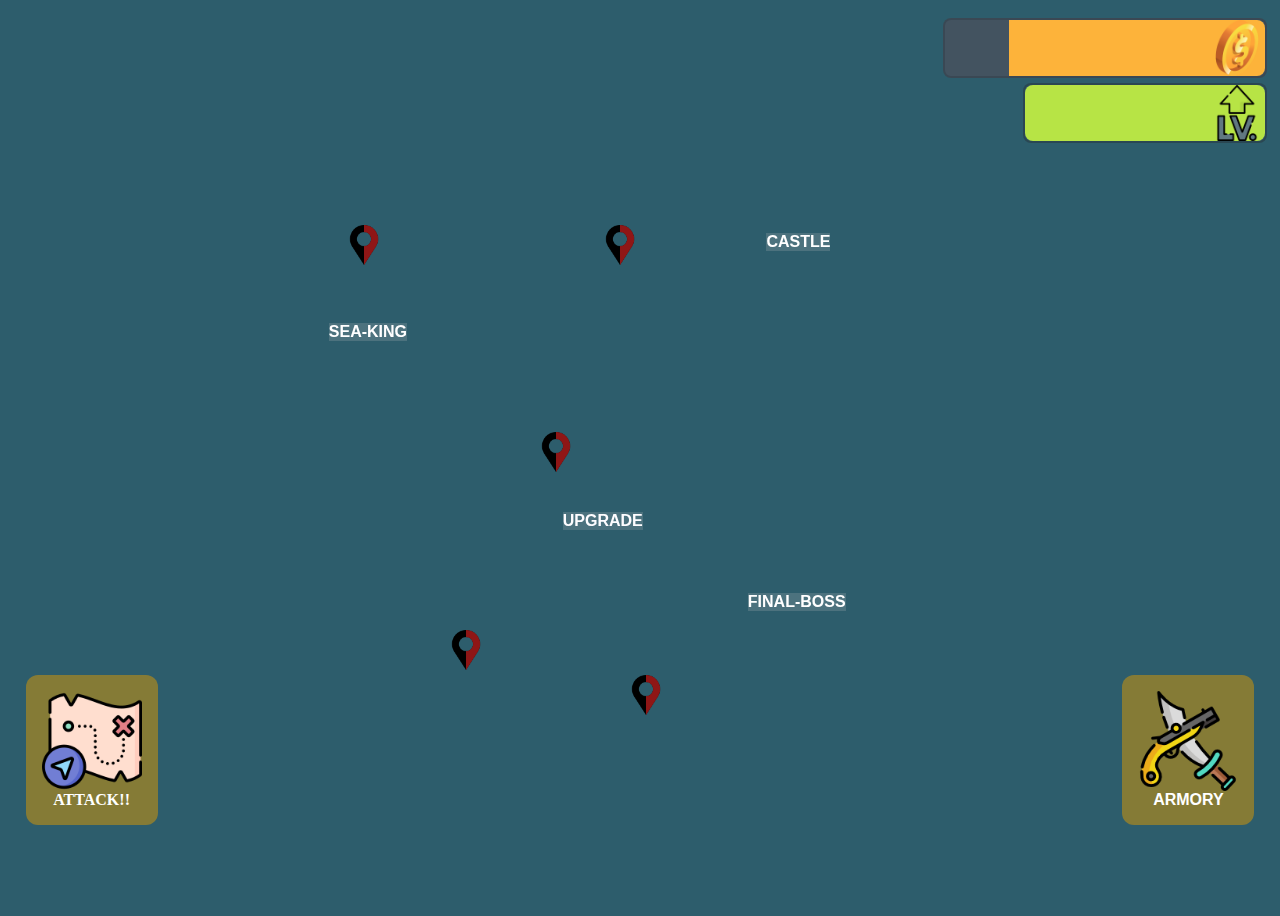
==== index.html @ 00337d71 "upload" ====
<!DOCTYPE html>
<html lang="en">

<head>
    <meta charset="UTF-8">
    <meta http-equiv="X-UA-Compatible" content="IE=edge">
    <meta name="viewport" content="width=device-width, initial-scale=1.0">
    <link rel="stylesheet" href="styles.css">
    <title>Document</title>
</head>

<body>
    <div class="pointsContainer">
        <section class="currentLevel">
            <img class="coinsImg" src="images/coin.png">
            <div class="pointsBox "></div>
            <div class="pointsBox points"></div>
            <div class="pointsBox points"></div>
            <div class="pointsBox points"></div>
            <div class="pointsBox points"></div>
        </section>

        <section class="powerPoints">
            <img class="levelImg" src="images/level-up.png">
            <div class="levelsBox level"></div>
            <div class="levelsBox level"></div>
            <div class="levelsBox level"></div>
            <div class="levelsBox level"></div>
            <div class="levelsBox level"></div>
        </section>
    </div>
    <section></section>
    <a href="Level1/level1.html" class="locationBtn"></a>
    <a class="locationBtn2"></a>
    <a class="locationBtn3"></a>
    <a class="locationBtn4"></a>
    <a class="locationBtn5"></a>
    <div class="mainMap">
    </div>
    <button class="castle">CASTLE</button>
    <button class="mBoss">SEA-KING</button>
    <button class="weaponsMap">UPGRADE</button>
    <button class="fBoss">FINAL-BOSS</button>
    <a href="Level1/index.html" class="attack"><img class="treasureMap" src="images/treasure-map (1).png">ATTACK!!</a>
    <button class="UPGRADE"><img class="weaponImg" src="images/weapon.png">ARMORY</button>

    <!-- king dialogue -->
    <dialog class="castleModal">
        <button class="closeKingBtn">X</button>
        <div class="containerModal">
            <p class="info">
                IN THE KINGDOM OF ELDORIA, AN ANCIENT MONSTER AWAKENS,
                ITS SINISTER POWER THREATENING THE REALM'S FORSAKEN.
                A HERO EMERGES, CHOSEN BY FATE'S DECREE,
                ARMED WITH COURAGE AND A WILL TO SET ELDORIA FREE. </p>
            <img src="images/king.png">
        </div>
    </dialog>
    <!-- seaMonster -->
    <dialog class="castleModalSea">
        <button class="closeSeaBtn">X</button>
        <div class="containerSea">
            <p class="infoSea">
                In the coastal realm, a monstrous creature ascends,
                From the depths of the ocean, its wrath extends.
                Defeat him to gain access to the armory fight the final boss </p>
            <img src="images/seaMonster.png">
        </div>
    </dialog>
    <!-- Weapons -->
    <dialog class="castleModalWeapons">
        <div class="containerWeapons">
            <nav class="weaponModalNav">
                <p class="infoWeapons">UPGRADE</p>
                <button class="weaponsExit">EXIT</button>
            </nav>
            <button class="previousBtn">&lt;</button>
            <section class="weaponsSlots">
                <div class="weaponsModal">
                    <div id="soldierOutfitBox"></div>
                    <span class="soldierOutfit">SOLDIER</span>
                    <span class="costOfWeapon">1,500<img src="images/coin.png"></span>
                    <main class="armoryBtns">
                        <button class="buyBtn">EQUIP</button>
                        <span class="uncommonSpan">UNCOMMON</span>
                    </main>
                </div>
                <div class="weaponsModal">
                    <div id="SAMURAIOutfitBox"></div>
                    <span class="SAMURAIOutfit">SAMURAI-ARCHER</span>
                    <span class="costOfWeapon">6,000<img src="images/coin.png"></span>
                    <main class="armoryBtns">
                        <button class="buyBtn">EQUIP</button>
                        <span class="legendarySpan">MYSTICAL</span>
                    </main>
                </div>
                <div class="weaponsModal">
                    <div id="WANDEREROutfitBox"></div>
                    <span class="WANDEREROutfit">ASSASSIN</span>
                    <span class="costOfWeapon">3,500<img src="images/coin.png"></span>
                    <main class="armoryBtns">
                        <button class="buyBtn">EQUIP</button>
                        <span class="raraSpan">RARE</span>
                    </main>
                </div>
            </section>
            <button class="nextBtn">&gt;</button>
            <!-- <img src="Weapons.png"> -->
        </div>
    </dialog>

    <script src="main.js"></script>
</body>

</html>
---- styles.css ----
* {

    padding: 0;
}

body {
    height: 100vh;
    overflow: hidden;
    background-color: #1d5e6e;
    background: rgb(45, 93, 108);

}

.mainMap {
    z-index: -1;
    background-color: red;
    background: url(images/My\ project-1.png);
    position: fixed;
    top: 50%;
    left: 50%;
    transform: translate(-50%, -50%);
    cursor: pointer;
    margin-top: 1%;
    width: 70%;
    height: 100%;
    background-size: contain;
    background-repeat: no-repeat;
}

.castle,
.mBoss,
.weaponsMap,
.fBoss {
    color: white;
    font-size: 1rem;
    position: relative;
    top: 25%;
    right: -60%;
    background-color: rgba(211, 209, 209, 0.188);
    border: none;
    transition: 0.2s;
    font-weight: bolder;
}

.mBoss {
    position: relative;
    top: 35%;
    right: -20%;
}

.weaponsMap {
    position: relative;
    top: 56%;
    right: -32%;
    color: rgb(254, 253, 255);
}

.fBoss {
    position: relative;
    top: 65%;
    right: -40%;

}

.castle:hover,
.mBoss:hover,
.weaponsMap:hover,
.fBoss:hover {
    cursor: pointer;
    opacity: 0.8;
}

.attack {
    position: fixed;
    top: 75%;
    left: 2%;
    padding: 1rem 1rem;
    border: none;
    border-radius: 0.75rem;
    transition: 0.5s;
    background-color: #857b36;
    color: white;
    font-weight: bolder;
    font-size: 1rem;
    text-decoration: none;
    text-align: center;
}

.attack:hover {
    cursor: pointer;
    color: #857b36;
    background-color: #18444d;
    box-shadow: 0px 0px 10px #857b36;
}

.attack:active {
    opacity: 0.6;
}

.UPGRADE {
    position: fixed;
    top: 75%;
    right: 2%;
    padding: 1rem 1rem;
    border: none;
    border-radius: 0.75rem;
    transition: 0.5s;
    background-color: #857b36;
    color: white;
    font-weight: bolder;
    font-size: 1rem;
}

.UPGRADE:hover {
    cursor: pointer;
    color: #857b36;
    background-color: #18444d;
    box-shadow: 0px 0px 10px #857b36;
}

.treasureMap {
    display: block;
    height: 100px;
}

.weaponImg {
    display: block;
    height: 100px;
}

.locationBtn,
.locationBtn2,
.locationBtn3,
.locationBtn4,
.locationBtn5 {
    position: absolute;
    top: 25%;
    right: 50%;
    background-color: rgba(255, 255, 255, 0);
    border: none;
    color: white;
    background: url(images/location.png);
    background-size: contain;
    background-repeat: no-repeat;
    width: 40px;
    height: 40px;
    transition: 0.4s;
}

.locationBtn2 {
    top: 25%;
    right: 70%;
}

.locationBtn3 {
    top: 48%;
    right: 55%;
}

.locationBtn4 {
    top: 70%;
    right: 62%;
}

.locationBtn5 {
    top: 75%;
    right: 48%;
}

.locationBtn:hover,
.locationBtn2:hover,
.locationBtn3:hover,
.locationBtn4:hover,
.locationBtn5:hover {
    cursor: pointer;
    opacity: 0.7;
}

.pointsContainer {
    z-index: -1;
    position: fixed;
    top: 2%;
    right: 1%;
    display: flex;
    flex-direction: column;
    gap: 5px;
    justify-content: center;
    align-items: end;
}

.powerPoints {
    border: 2px solid rgba(0, 0, 0, 0.196);
    width: 15rem;
    height: 3.5rem;
    background-color: rgba(255, 0, 0, 0.038);
    border-radius: 0.5rem;
    display: flex;
    justify-content: end;
}

.currentLevel {
    border-radius: 0.5rem;
    border: 2px solid rgba(0, 0, 0, 0.129);
    width: 20rem;
    height: 3.5rem;
    background-color: rgba(255, 0, 0, 0.105);
    display: flex;
    justify-content: end;
}

.coinsImg,
.levelImg {
    position: absolute;
    z-index: 1;
    height: 45%;
}

.pointsBox {
    width: 20%;
}

.points {
    background-color: #fdb33a;
}

.points:nth-last-of-type(5) {
    border-top-left-radius: 0.5rem;
    border-bottom-left-radius: 0.5rem;

}

.points:nth-last-of-type(1) {
    border-top-right-radius: 0.5rem;
    border-bottom-right-radius: 0.5rem;
}

.levelsBox {
    width: 20%;
}

.level {
    background-color: #b7e445;
}

.level:nth-last-of-type(5) {
    border-top-left-radius: 0.5rem;
    border-bottom-left-radius: 0.5rem;

}

.level:nth-last-of-type(1) {
    border-top-right-radius: 0.5rem;
    border-bottom-right-radius: 0.5rem;
}

/* modal */
.containerModal {
    display: flex;
    flex-direction: row;
    justify-content: center;
    align-items: center;
    border: none;
    background-color: rgb(156, 50, 50);
    border-radius: 1rem;
}

.castleModal {
    width: 50%;
    color: white;
    border-radius: 1rem;
    border: 5px solid rgb(255, 149, 0);
}

.containerModal>img {
    width: 500px;
    position: fixed;
    opacity: 1;
    transition: 0.5s;
}

.info {
    font-weight: bolder;
    letter-spacing: 2px;
    padding: 1rem;
    text-align: center;
}

.containerModal>img:hover {
    opacity: 0.2;
}

.containerSea {
    display: flex;
    flex-direction: row;
    justify-content: center;
    align-items: center;
    border: none;
    background-color: #6398a8;
    border-radius: 0.5rem;
}

.castleModalSea {
    width: 50%;
    color: white;
    padding: 0;
    border: 10px solid #31464b;
    border-radius: 0.75rem;
}

.containerSea>img {
    width: 500px;
    position: fixed;
    left: 10%;
    top: 10%;
    opacity: 1;
    transition: 0.5s;

}

.infoSea {
    font-size: x-large;
    font-weight: bolder;
    letter-spacing: 2px;
    padding: 1rem;
    text-align: center;

}

.containerSea>img:hover {
    opacity: 0.2;
}

.closeKingBtn,
.closeSeaBtn {
    position: absolute;
    top: 2%;
    left: 97%;
    background-color: rgba(255, 0, 0, 0);
    border: none;
    font-weight: bolder;
    font-size: medium;
    transition: 0.3s;
}

.closeKingBtn:hover,
.closeSeaBtn:hover {
    opacity: 0.7;
    cursor: pointer;
}

/* weapons */

.weaponModalNav {
    display: flex;
}

.weaponsExit {
    position: absolute;
    top: 5%;
    right: 6%;
    padding: 0.5rem 1rem;
    border-radius: 0.5rem;
    border: none;
    font-weight: bolder;
    background-color: rgb(196, 108, 36);
    color: white;
    font-family: "dragon";
    letter-spacing: 2px;
    box-shadow: 0px 0px 10px rgb(38, 39, 38);
    transition: 0.3s;
}

.weaponsExit:hover {
    opacity: 0.8;
    cursor: pointer;
}

.containerWeapons {
    display: flex;
    flex-direction: column;
    justify-content: center;
    align-items: center;
    border: none;
    border-radius: 0.5rem;
}

.castleModalWeapons {
    width: 75%;
    color: white;
    height: 75%;
    padding: 0;
    border: 1px solid #ffffffa5;
    /* border: none; */
    /* background: url(images/weaponBackground.jpg); */
    background: radial-gradient(rgb(152, 176, 148), rgb(49, 52, 12));
    border-radius: 0.75rem;
    box-shadow: 0px 0px 10px rgb(0, 0, 0);
}

.containerWeapons>img {
    width: 500px;
    position: fixed;
    left: 10%;
    top: 10%;
    opacity: 1;
    transition: 0.5s;

}

.infoWeapons {
    display: inline-block;
    font-weight: bolder;
    letter-spacing: 2px;
    padding: 1rem;
    text-align: center;
    font-size: x-large;
    font-family: "dragon";
}

.containerWeapons>img:hover {
    opacity: 0.2;
}

.weaponsSlots {
    display: grid;
    grid-template-columns: repeat(3, 1fr);
    gap: 1rem;
}

.costOfWeapon {
    position: absolute;
    font-weight: bolder;
    top: 66%;
    font-size: x-large;
}

.costOfWeapon>img {
    width: 25px;
    position: absolute;
}

.weaponsModal {
    font-family: "dragon";
    box-sizing: border-box;
    border-radius: 0.5rem;
    background-color: rgba(60, 61, 59, 0.512);
    width: 20rem;
    height: 25rem;
    text-align: center;
    display: flex;
    flex-direction: column;
    justify-content: space-between;
    align-items: center;
    padding: 1rem 0;
    /* border: 1px solid rgb(64, 136, 178); */
    box-shadow: 0px 0px 10px rgb(60, 60, 60);
    border: 3px solid rgba(60, 61, 59, 0.512);
    /* border: 10px solid rgb(62, 60, 60); */
    transition: 0.3s;

}

.weaponsModal:hover {
    cursor: pointer;
    border: 3px solid rgb(118, 116, 30);
    box-shadow: 0px 0px 25px rgb(118, 116, 30);
}

.weaponsModal:hover .soldierOutfit,
.weaponsModal:hover .SAMURAIOutfit,
.weaponsModal:hover .WANDEREROutfit {
    letter-spacing: 2px;
}

.weaponsModal:nth-of-type(2) {
    background-color: rgba(164, 37, 37, 0.751);
}

.weaponsModal:nth-of-type(3) {
    background-color: rgba(113, 85, 48, 0.593);
}

.previousBtn,
.nextBtn {
    position: absolute;
    top: 50%;
    left: 1%;
    background-color: rgb(236, 236, 236);
    border-radius: 50%;
    border: none;
    font-size: large;
    font-weight: bolder;
    padding: 0.2rem 0.5rem;
}

.nextBtn {
    position: absolute;
    top: 50%;
    left: 96%;
}

.soldierOutfit,
.SAMURAIOutfit,
.WANDEREROutfit {
    transition: 0.2s;
    padding: 0.5rem 0;
    position: relative;
    top: -25%;
    color: white;
    font-size: 2rem;
}

#soldierOutfitBox {
    background: url(images/soldierImg.png);
    background-size: contain;
    background-repeat: no-repeat;
    position: relative;
    left: 10%;
    width: 85%;
    height: 80%;
}


#SAMURAIOutfitBox {
    background: url(images/sam.png);
    background-size: 290px;
    background-repeat: no-repeat;
    width: 100%;
    height: 100%;
}

#WANDEREROutfitBox {
    background: url(images/assassin.png);
    background-size: contain;
    background-repeat: no-repeat;
    position: relative;
    top: -5%;
    left: 15%;
    width: 100%;
    height: 100%;
}

.armoryBtns {
    display: flex;
    gap: 2rem;
    padding-bottom: 1rem;
}

.buyBtn {
    padding: 0.35rem 1rem;
    background: linear-gradient(to bottom, rgb(196, 172, 38), rgb(210, 191, 80));
    box-shadow: 0px 0px 5px gold;
    color: white;
    border: none;
    border: 2px solid gold;
    border-radius: 0.25rem;
    font-weight: bolder;
    font-family: "dragon";
    letter-spacing: 1px;
}

.uncommonSpan {
    font-family: "raphia";
    padding: 0.35rem 1rem;
    background-color: grey;
    box-shadow: 0px 0px 5px rgb(30, 30, 30);
    border-radius: 0.25rem;
    color: black;
    font-weight: bolder;
    letter-spacing: 1px;
}

.legendarySpan {
    font-family: "raphia";
    padding: 0.35rem 1rem;
    background-color: rgb(188, 46, 115);
    box-shadow: 0px 0px 10px rgb(177, 40, 106);
    border-radius: 0.25rem;
    color: white;
    font-weight: bolder;
    letter-spacing: 2px;
}

.raraSpan {
    font-family: "raphia";
    padding: 0.35rem 1rem;
    background-color: rgb(103, 46, 188);
    box-shadow: 0px 0px 5px rgb(42, 13, 85);
    border-radius: 0.25rem;
    color: white;
    font-weight: bolder;
    letter-spacing: 2px;
}

@font-face {
    font-family: "dragon";
    src: url(Fonts/dragon-hunter-font/DragonHunter-9Ynxj.otf);
}

@font-face {
    font-family: "munake";
    src: url(Fonts/munake-font/Munake-vm0rE.otf);
}

@font-face {
    font-family: "raphia";
    src: url(Fonts/raphia-font/RaphiaPersonalUse-gxe8E.otf);
}
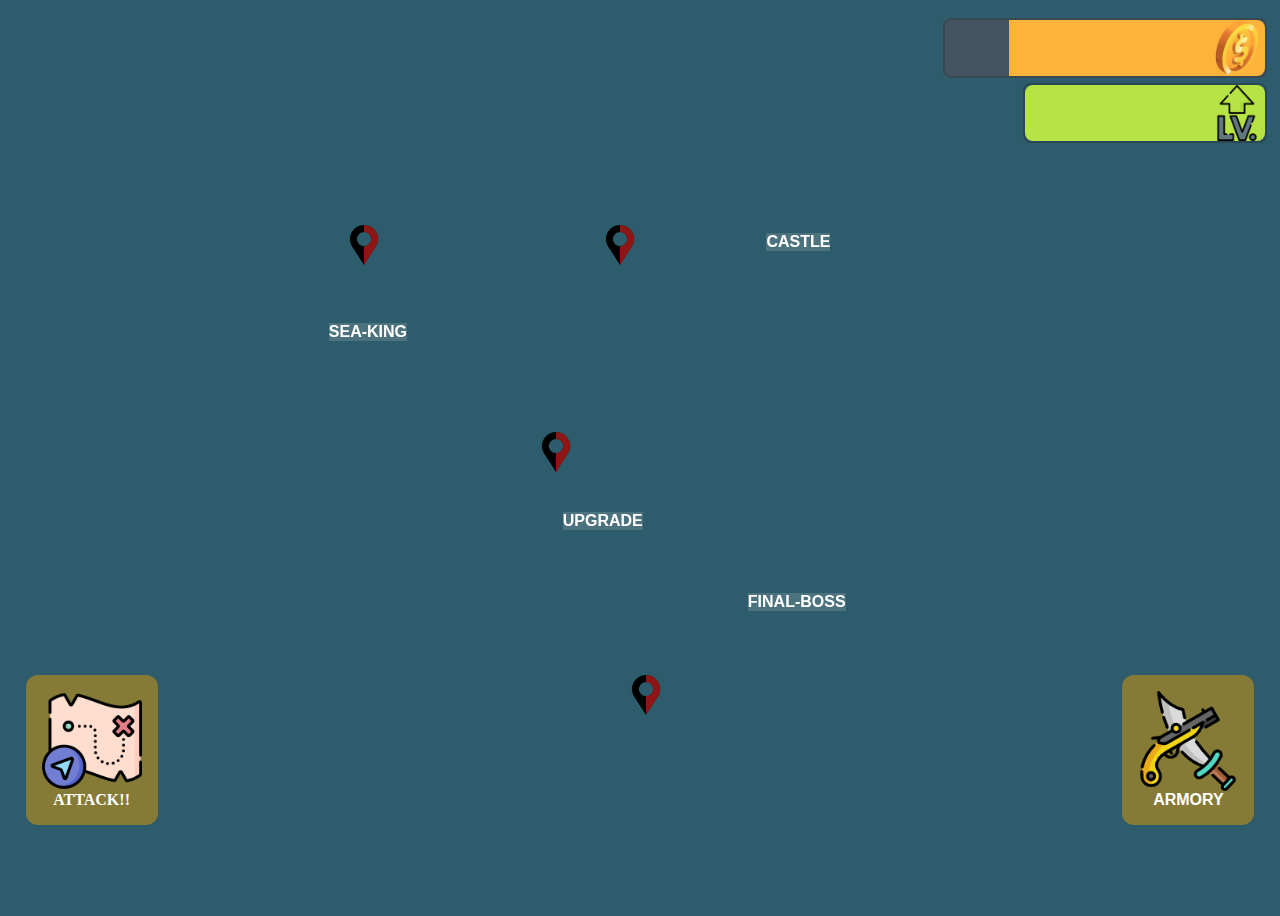
==== commit 891e549a: "update" ====
--- a/index.html
+++ b/index.html
@@ -31,17 +31,16 @@
     </div>
     <section></section>
     <a href="Level1/level1.html" class="locationBtn"></a>
-    <a class="locationBtn2"></a>
-    <a class="locationBtn3"></a>
+    <a href="Level2/level2.html" class="locationBtn2"></a>
+    <a href="Level3/level3.html" class="locationBtn3"></a>
     <a class="locationBtn4"></a>
-    <a class="locationBtn5"></a>
     <div class="mainMap">
     </div>
     <button class="castle">CASTLE</button>
     <button class="mBoss">SEA-KING</button>
     <button class="weaponsMap">UPGRADE</button>
     <button class="fBoss">FINAL-BOSS</button>
-    <a href="Level1/index.html" class="attack"><img class="treasureMap" src="images/treasure-map (1).png">ATTACK!!</a>
+    <a href="Level1/level1.html" class="attack"><img class="treasureMap" src="images/treasure-map (1).png">ATTACK!!</a>
     <button class="UPGRADE"><img class="weaponImg" src="images/weapon.png">ARMORY</button>
 
     <!-- king dialogue -->
--- a/styles.css
+++ b/styles.css
@@ -131,8 +131,7 @@
 .locationBtn,
 .locationBtn2,
 .locationBtn3,
-.locationBtn4,
-.locationBtn5 {
+.locationBtn4 {
     position: absolute;
     top: 25%;
     right: 50%;
@@ -158,11 +157,6 @@
 }
 
 .locationBtn4 {
-    top: 70%;
-    right: 62%;
-}
-
-.locationBtn5 {
     top: 75%;
     right: 48%;
 }
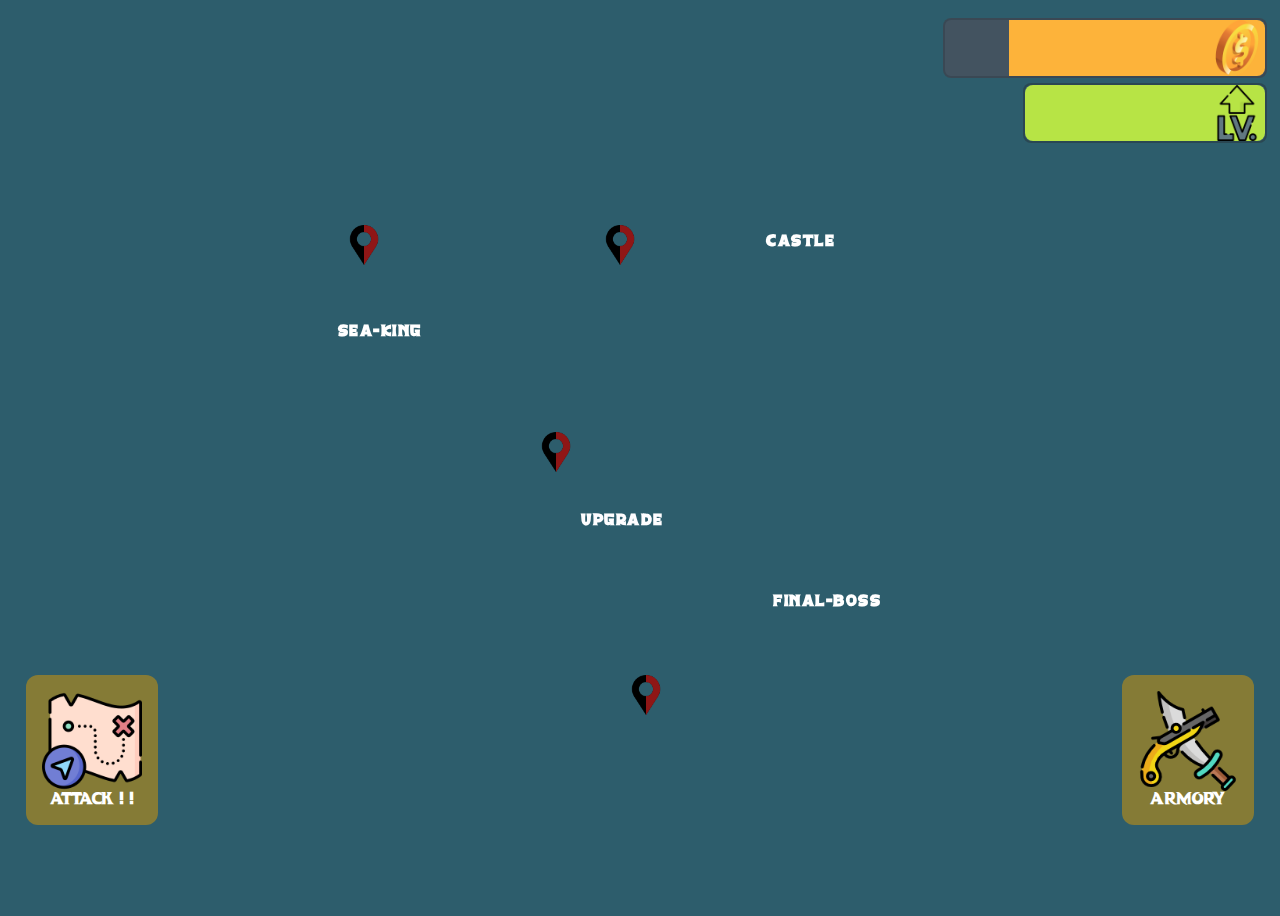
==== commit 9c92bea9: "update" ====
--- a/index.html
+++ b/index.html
@@ -33,14 +33,15 @@
     <a href="Level1/level1.html" class="locationBtn"></a>
     <a href="Level2/level2.html" class="locationBtn2"></a>
     <a href="Level3/level3.html" class="locationBtn3"></a>
-    <a class="locationBtn4"></a>
+    <a href="Level4/level4.html" class="locationBtn4"></a>
     <div class="mainMap">
     </div>
     <button class="castle">CASTLE</button>
     <button class="mBoss">SEA-KING</button>
     <button class="weaponsMap">UPGRADE</button>
     <button class="fBoss">FINAL-BOSS</button>
-    <a href="Level1/level1.html" class="attack"><img class="treasureMap" src="images/treasure-map (1).png">ATTACK!!</a>
+    <a href="Level1/level1.html" class="attack"><img class="treasureMap" src="images/treasure-map (1).png">ATTACK !
+        !</a>
     <button class="UPGRADE"><img class="weaponImg" src="images/weapon.png">ARMORY</button>
 
     <!-- king dialogue -->
@@ -60,9 +61,9 @@
         <button class="closeSeaBtn">X</button>
         <div class="containerSea">
             <p class="infoSea">
-                In the coastal realm, a monstrous creature ascends,
-                From the depths of the ocean, its wrath extends.
-                Defeat him to gain access to the armory fight the final boss </p>
+                IN THE COASTAL REALM, A MONSTROUS CREATURE ASCENDS,
+                FROM THE DEPTHS OF THE OCEAN, ITS WRATH EXTENDS.
+                DEFEAT HIM TO GAIN ACCESS TO THE ARMORY FIGHT THE FINAL BOSS </p>
             <img src="images/seaMonster.png">
         </div>
     </dialog>
@@ -70,7 +71,7 @@
     <dialog class="castleModalWeapons">
         <div class="containerWeapons">
             <nav class="weaponModalNav">
-                <p class="infoWeapons">UPGRADE</p>
+                <p class="infoWeapons">COMMING SOON...</p>
                 <button class="weaponsExit">EXIT</button>
             </nav>
             <button class="previousBtn">&lt;</button>
--- a/styles.css
+++ b/styles.css
@@ -1,5 +1,5 @@
 * {
-
+    font-family: "dragon";
     padding: 0;
 }
 
@@ -8,7 +8,6 @@
     overflow: hidden;
     background-color: #1d5e6e;
     background: rgb(45, 93, 108);
-
 }
 
 .mainMap {
@@ -32,11 +31,13 @@
 .weaponsMap,
 .fBoss {
     color: white;
+    font-family: "raphia";
+    letter-spacing: 1.5px;
     font-size: 1rem;
     position: relative;
     top: 25%;
     right: -60%;
-    background-color: rgba(211, 209, 209, 0.188);
+    background-color: rgba(211, 209, 209, 0);
     border: none;
     transition: 0.2s;
     font-weight: bolder;
@@ -59,7 +60,6 @@
     position: relative;
     top: 65%;
     right: -40%;
-
 }
 
 .castle:hover,
@@ -109,6 +109,7 @@
     color: white;
     font-weight: bolder;
     font-size: 1rem;
+    letter-spacing: 1px;
 }
 
 .UPGRADE:hover {
@@ -259,6 +260,7 @@
 }
 
 .castleModal {
+    top: 2%;
     width: 50%;
     color: white;
     border-radius: 1rem;
@@ -277,6 +279,7 @@
     letter-spacing: 2px;
     padding: 1rem;
     text-align: center;
+    font-family: "battle";
 }
 
 .containerModal>img:hover {
@@ -290,15 +293,16 @@
     align-items: center;
     border: none;
     background-color: #6398a8;
-    border-radius: 0.5rem;
+    border-radius: 0.75rem;
+    border: 3px solid rgb(86, 177, 218);
 }
 
 .castleModalSea {
     width: 50%;
     color: white;
     padding: 0;
-    border: 10px solid #31464b;
-    border-radius: 0.75rem;
+    border: 7px solid #31464b;
+    border-radius: 1rem;
 }
 
 .containerSea>img {
@@ -308,16 +312,15 @@
     top: 10%;
     opacity: 1;
     transition: 0.5s;
-
 }
 
 .infoSea {
-    font-size: x-large;
+    font-size: large;
+    font-family: "battle";
     font-weight: bolder;
     letter-spacing: 2px;
     padding: 1rem;
     text-align: center;
-
 }
 
 .containerSea>img:hover {
@@ -345,6 +348,7 @@
 /* weapons */
 
 .weaponModalNav {
+    opacity: 1;
     display: flex;
 }
 
@@ -379,6 +383,7 @@
 }
 
 .castleModalWeapons {
+
     width: 75%;
     color: white;
     height: 75%;
@@ -391,6 +396,7 @@
     box-shadow: 0px 0px 10px rgb(0, 0, 0);
 }
 
+
 .containerWeapons>img {
     width: 500px;
     position: fixed;
@@ -416,6 +422,7 @@
 }
 
 .weaponsSlots {
+    opacity: 0.5;
     display: grid;
     grid-template-columns: repeat(3, 1fr);
     gap: 1rem;
@@ -454,6 +461,10 @@
 
 }
 
+.infoWeapons {
+    opacity: 1;
+}
+
 .weaponsModal:hover {
     cursor: pointer;
     border: 3px solid rgb(118, 116, 30);
@@ -599,4 +610,9 @@
 @font-face {
     font-family: "raphia";
     src: url(Fonts/raphia-font/RaphiaPersonalUse-gxe8E.otf);
+}
+
+@font-face {
+    font-family: "battle";
+    src: url(Fonts/battle-road-font/BattleRoadDemo-YzL3j.ttf);
 }